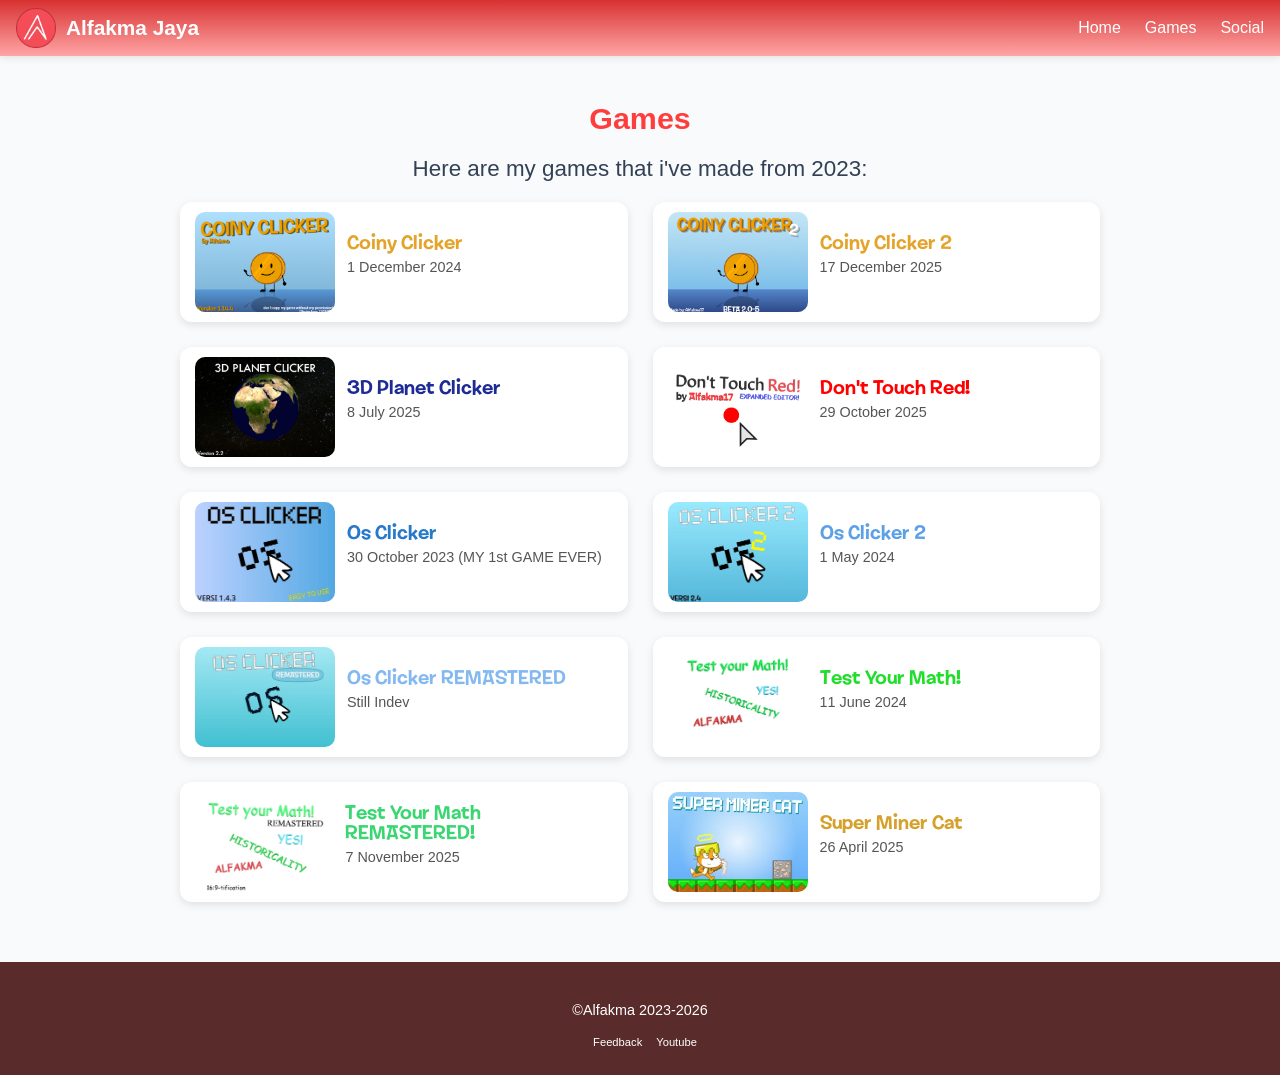
==== games/index.html @ 29612360 "BIG UPDATEEEEEE" ====
<!DOCTYPE html>
<html lang="en">
<head>
    <meta charset="UTF-8" />
    <meta name="viewport" content="width=device-width, initial-scale=1.0" />
    <title>Alfakma Jaya</title>
    <link rel="icon" href="/res/new_alfakma.webp"/>
    <script async src="https://pagead2.googlesyndication.com/pagead/js/adsbygoogle.js?client=ca-pub-6376694717788933" crossorigin="anonymous"></script>
    <link rel="stylesheet" href="\style.css">
</head>
<style>
    .mygames {
      display: grid;
      grid-template-columns: repeat(2, 1fr); /* two columns on desktop */
      gap: 25px;
      margin: 20px auto;
      width: 92%;
      max-width: 920px;
    }
    .game {
      display: flex;
      align-items: center;
      gap: 12px;
      background: #fff;
      border-radius: 12px;
      padding: 10px 15px;
      box-shadow: 0 3px 8px rgba(0,0,0,0.1);
      transition: transform 0.2s ease, box-shadow 0.2s ease;
      text-decoration: none;
    }
    .game:hover {
      transform: translateY(-4px);
      box-shadow: 0 5px 12px rgba(0,0,0,0.15);
    }
    .game img {
      width: 140px;
      height: 100px;
      border-radius: 10px;
      object-fit: cover;
    }
    .game-info {
      text-align: left;
    }
    .namegame {
      margin: 0;
      font-family: bfdi;
      font-size: 1.3rem;
    }
    .releasedate {
      margin-top: 5px;
      font-size: 0.9rem;
      color: #555;
    }
    @media (max-width: 600px) {
      .mygames {
        grid-template-columns: 1fr;
      }
      .game {
        align-items: center;
        width: 90%;
      }
      .game img {
        width: 120px;
        height: 90px;
      }
      .namegame {
        font-size: 1rem;
      }
      .releasedate {
        font-size: 0.75rem;
      }
    }
</style>
<body>
    <nav class="navbar">
    <div class="logo">
      <img class="icon" src="/res/new_alfakma.webp" alt="Logo">
      <p>Alfakma Jaya</p>
    </div>
    <div class="menu-toggle" id="menu-toggle">
      <div></div>
      <div></div>
      <div></div>
    </div>
    <div class="nav-links" id="nav-links">
      <a href="\index.html">Home</a>
      <a href="index.html">Games</a>
      <a href="#Social">Social</a>
    </div>
  </nav>
  <main class="hero"  id="home">
  <div class="title" id="games">Games</div>
  <div class="info">Here are my games that i've made from 2023:</div>
    <div class="mygames" id="mygames"></div>
  </main>    
  <div class="credit">
    <p>©Alfakma 2023-2026</p>
    <a href="feedback/index.html" class="downnav">Feedback</a>
    <a href="https://www.youtube.com/@alfakmajaya" class="downnav">Youtube</a>
  </div>
</body>
<script src="/nav.js"></script>
<script>
    const gamess = [
    { name: "Coiny Clicker", src: "/res/cc.png", link: "https://alfakma17.github.io/CoinyClicker", releasedate: "1 December 2024", color: "#e4a42c" },
    { name: "Coiny Clicker 2", src: "/res/cc2.png", link: "https://alfakma17.github.io/CoinyClicker", releasedate: "17 December 2025", color: "#e4a42c" },
    { name: "3D Planet Clicker", src: "/res/plc.png", link: "https://studio.penguinmod.com/#0876643039", releasedate: "8 July 2025", color: "#1e2b94" },
    { name: "Don't Touch Red!", src: "/res/dtr.png", link: "https://studio.penguinmod.com/#6451884817", releasedate: "29 October 2025", color: "#ff0000" },
    { name: "Os Clicker", src: "/res/osc1.webp", link: "https://alfakmagames.itch.io/os-clicker", releasedate: "30 October 2023 (MY 1st GAME EVER)", color: "#2779cc" },
    { name: "Os Clicker 2", src: "/res/osc2.webp", link: "https://alfakmagames.itch.io/os-clicker-2", releasedate: "1 May 2024", color: "#5ca1e6" },
    { name: "Os Clicker REMASTERED", src: "/res/oscR.webp", link: "https://studio.penguinmod.com/#1178489008", releasedate: "Still Indev", color: "#83b9f0" },
    { name: "Test Your Math!", src: "/res/tym.webp", link: "https://studio.penguinmod.com/#0327177090", releasedate: "11 June 2024", color: "#21de2b" },
    { name: "Test Your Math REMASTERED!", src: "/res/tymR.webp", link: "tymr.html", releasedate: "7 November 2025", color: "#3ad671" },
    { name: "Super Miner Cat", src: "/res/smc.webp", link: "https://studio.penguinmod.com/#6489431022", releasedate: "26 April 2025", color: "#d6a12b" }
  ];
  const gamesContainer = document.getElementById("mygames");
  gamess.forEach(g => {
    const a = document.createElement("a");
    a.href = g.link;
    a.target = "_blank";
    a.className = "game";
    a.innerHTML = `
      <img src="${g.src}" alt="${g.name}" title="${g.name}">
      <div class="game-info">
        <p class="namegame" style="color: ${g.color};">${g.name}</p>
        <p class="releasedate">${g.releasedate}</p>
      </div>
    `;
    gamesContainer.appendChild(a);
  });
</script>
</html>
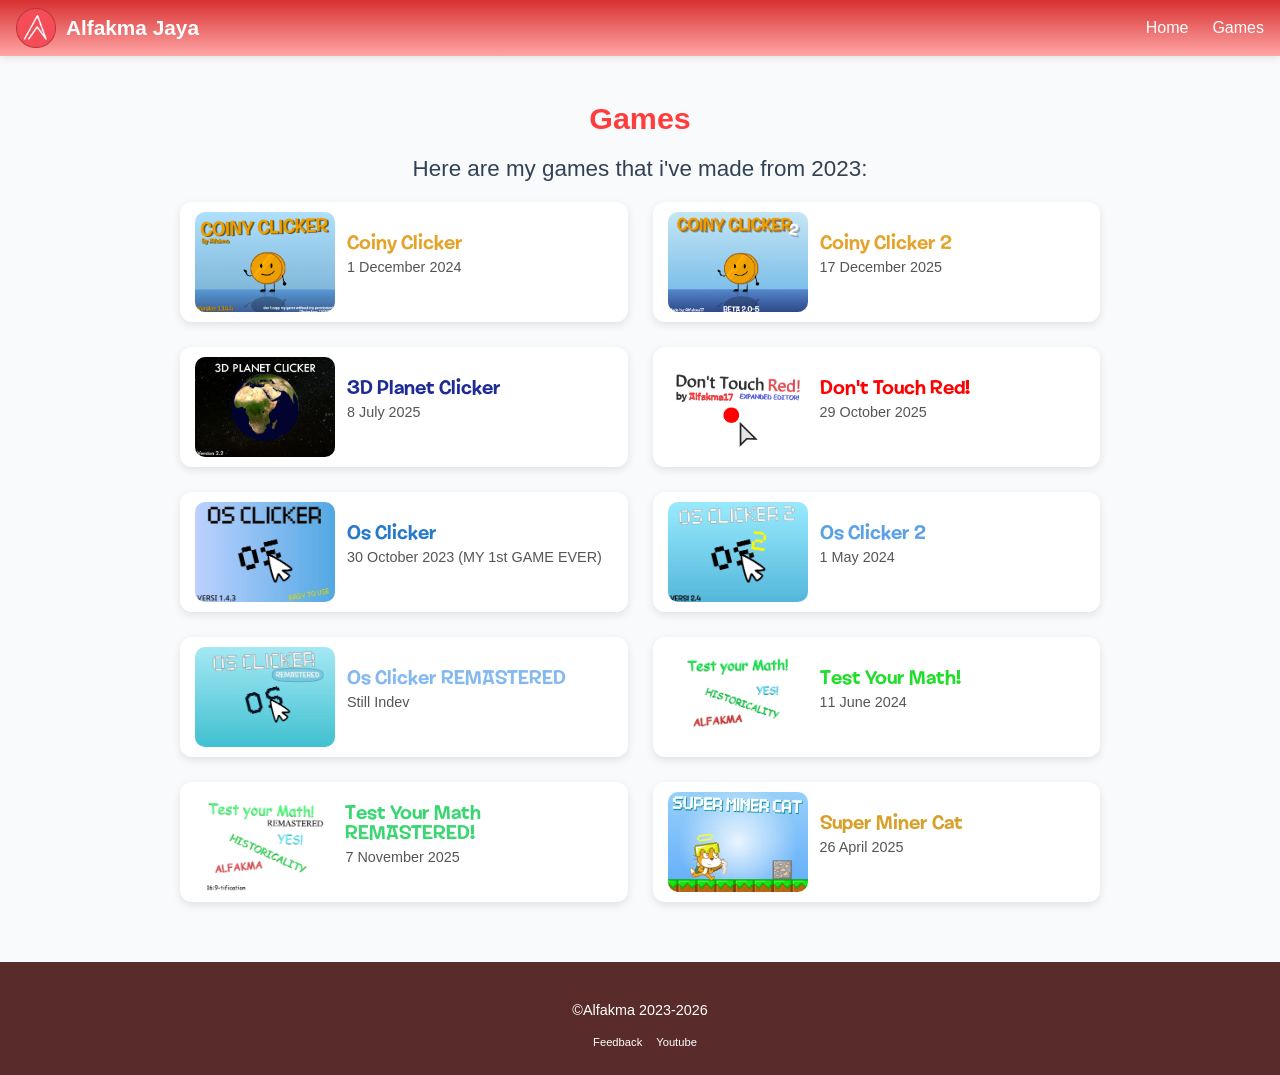
==== commit da2c850a: "new game is OUT!!" ====
--- a/games/index.html
+++ b/games/index.html
@@ -80,12 +80,10 @@
     <div class="menu-toggle" id="menu-toggle">
       <div></div>
       <div></div>
-      <div></div>
     </div>
     <div class="nav-links" id="nav-links">
-      <a href="\index.html">Home</a>
-      <a href="index.html">Games</a>
-      <a href="#Social">Social</a>
+      <a href="/">Home</a>
+      <a href="/games">Games</a>
     </div>
   </nav>
   <main class="hero"  id="home">
